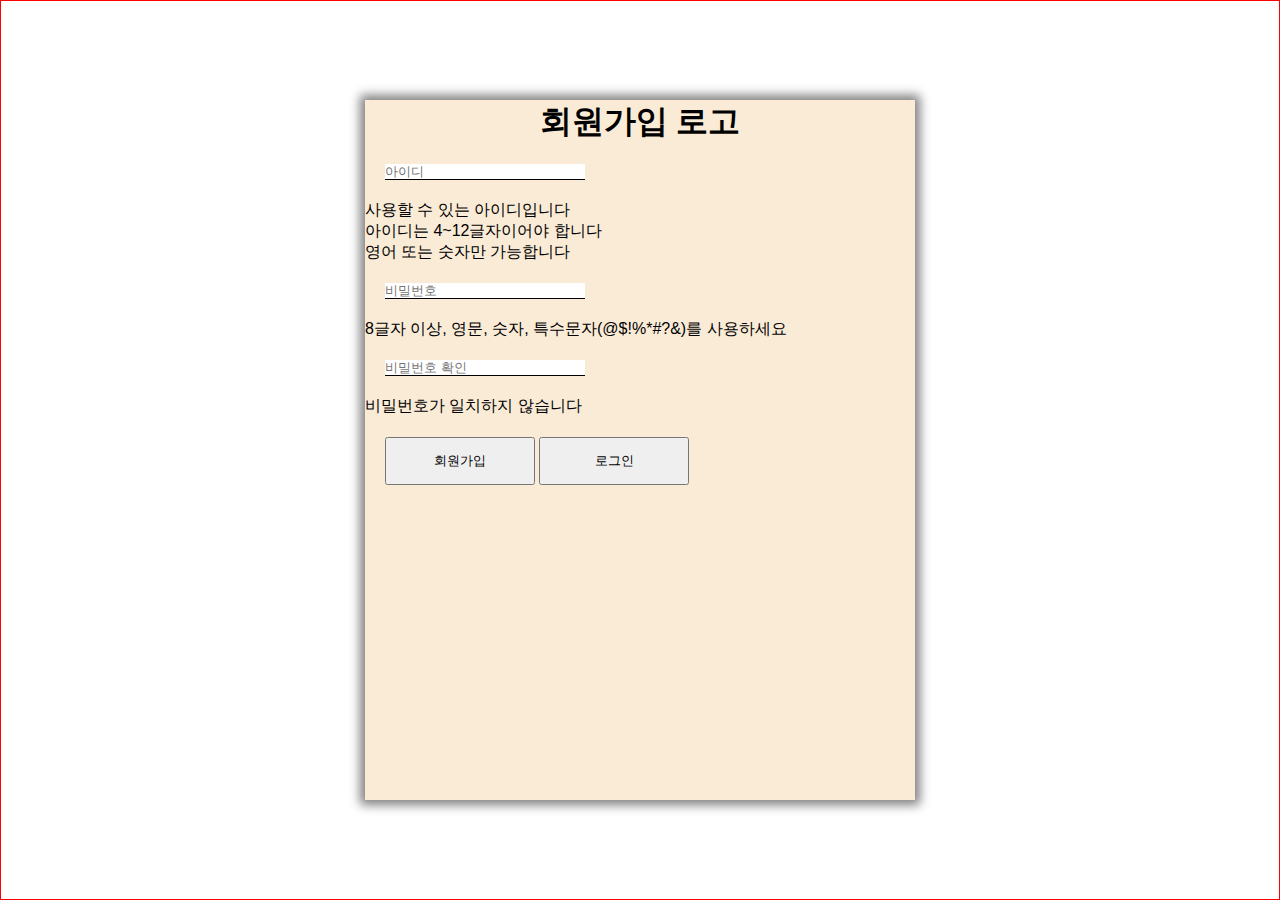
==== sign/index.html @ 3c64ab49 "test one" ====
<!DOCTYPE html>
<html lang="ko">
  <head>
    <meta charset="UTF-8" />
    <meta name="viewport" content="width=device-width, initial-scale=1.0" />
    <title>Document</title>
    <link rel="stylesheet" href="./style.css" />
  </head>
  <body>
    <div class="container">
      <div class="signin">
        <h1><a href="#" onclick="history.back(-1)">회원가입 로고</a></h1>
      </div>
      <div class="main">
        <fieldset>
          <input type="text" id="username" placeholder="아이디" />
        </fieldset>

        <div class="success-message hide">사용할 수 있는 아이디입니다</div>
        <div class="failure-message hide">아이디는 4~12글자이어야 합니다</div>
        <div class="failure-message2 hide">영어 또는 숫자만 가능합니다</div>

        <fieldset>
          <input type="password" id="password" placeholder="비밀번호" />
        </fieldset>

        <div class="strongPassword-message hide">8글자 이상, 영문, 숫자, 특수문자(@$!%*#?&)를 사용하세요</div>

        <fieldset>
          <input type="password" id="password-retype" placeholder="비밀번호 확인" />
        </fieldset>

        <div class="mismatch-message hide">비밀번호가 일치하지 않습니다</div>

        <fieldset class="signup flex" style="display: block">
          <button>회원가입</button>
          <button><a href="../login/index.html"></a>로그인</button>
        </fieldset>
      </div>
    </div>
  </body>
</html>
---- sign/style.css ----
* {
  margin: 0;
  padding: 0;
  list-style: none;
  box-sizing: border-box;
}
a {
  display: block;
  text-decoration: none;
  color: #000;
}
.flex {
  display: flex;
}
.container {
  width: 550px;
  height: 700px;
  /* border: solid 1px black; */
  background-color: antiquewhite;
  box-shadow: 0 0 10px 5px gray;
}
.signin {
  text-align: center;
}
body {
  border: 1px solid red;
  display: flex;
  flex-direction: column;
  align-items: center;
  justify-content: center;
  width: 100vw;
  height: 100vh;
}
main {
  border: 1px solid red;
  display: flex;
  flex-direction: column;
  align-items: center;
  width: 23rem;
  height: auto;
  padding: 30px;
}
.main > div {
  font-family: "Jua", sans-serif;
  font-weight: 400;
  font-style: normal;
}
fieldset {
  width: 340px;
  display: flex;
  flex-direction: column;
  justify-content: center;
  margin: 20px;
  border: none;
  border-right: 0px;
  border-top: 0px;
}
input {
  width: 200px;
  border: none;
  outline: none;
  border-bottom: solid 1px black;
  /* border: 1px solid black; */
}
button {
  /* border: 1px solid black; */
  cursor: pointer;
  width: 150px;
  height: 3rem;
}
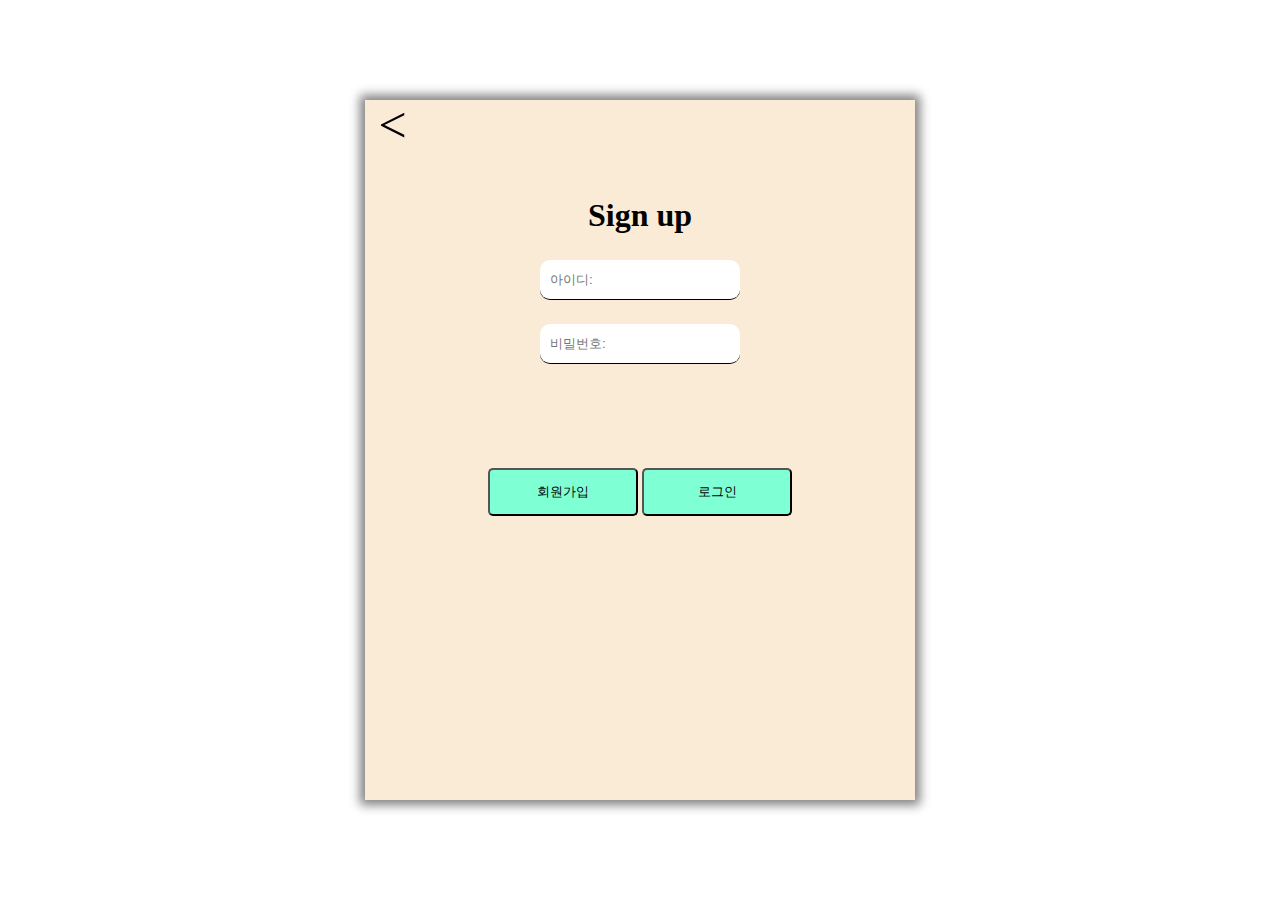
==== commit 53be1ebd: "test two" ====
--- a/sign/index.html
+++ b/sign/index.html
@@ -1,42 +1,29 @@
 <!DOCTYPE html>
 <html lang="ko">
-  <head>
-    <meta charset="UTF-8" />
-    <meta name="viewport" content="width=device-width, initial-scale=1.0" />
-    <title>Document</title>
-    <link rel="stylesheet" href="./style.css" />
-  </head>
-  <body>
-    <div class="container">
-      <div class="signin">
-        <h1><a href="#" onclick="history.back(-1)">회원가입 로고</a></h1>
-      </div>
-      <div class="main">
-        <fieldset>
-          <input type="text" id="username" placeholder="아이디" />
-        </fieldset>
-
-        <div class="success-message hide">사용할 수 있는 아이디입니다</div>
-        <div class="failure-message hide">아이디는 4~12글자이어야 합니다</div>
-        <div class="failure-message2 hide">영어 또는 숫자만 가능합니다</div>
-
-        <fieldset>
-          <input type="password" id="password" placeholder="비밀번호" />
-        </fieldset>
-
-        <div class="strongPassword-message hide">8글자 이상, 영문, 숫자, 특수문자(@$!%*#?&)를 사용하세요</div>
-
-        <fieldset>
-          <input type="password" id="password-retype" placeholder="비밀번호 확인" />
-        </fieldset>
-
-        <div class="mismatch-message hide">비밀번호가 일치하지 않습니다</div>
-
-        <fieldset class="signup flex" style="display: block">
-          <button>회원가입</button>
-          <button><a href="../login/index.html"></a>로그인</button>
-        </fieldset>
-      </div>
+<head>
+  <meta charset="UTF-8">
+  <meta name="viewport" content="width=device-width, initial-scale=1.0">
+  <title>회원가입</title>
+  <link rel="stylesheet" href="./style.css">
+</head>
+<body>    
+  <div class="container">
+        <a href="#" onclick="history.back(-1)" style="font-size: 50px; margin-right: 90%;"><</a>
+        <main>
+          <h1>Sign up</h1>
+          <div class="log">
+            <div class="id">
+              <input type="text" placeholder="아이디:">
+            </div>
+            <div class="pw">
+              <input type="password" placeholder="비밀번호:">
+          </div>
+        </main> 
+         <div class="logButton ">
+      <button>회원가입</button>
+      <button>로그인</button>
+   </div>
     </div>
-  </body>
-</html>
+ 
+</body>
+</html>--- a/sign/style.css
+++ b/sign/style.css
@@ -15,15 +15,18 @@
 .container {
   width: 550px;
   height: 700px;
-  /* border: solid 1px black; */
   background-color: antiquewhite;
   box-shadow: 0 0 10px 5px gray;
-}
-.signin {
+  line-height: 50px;
   text-align: center;
 }
+.topLogo {
+  justify-content: space-evenly;
+}
+main {
+  padding-top: 40px;
+}
 body {
-  border: 1px solid red;
   display: flex;
   flex-direction: column;
   align-items: center;
@@ -31,40 +34,23 @@
   width: 100vw;
   height: 100vh;
 }
-main {
-  border: 1px solid red;
-  display: flex;
-  flex-direction: column;
-  align-items: center;
-  width: 23rem;
-  height: auto;
-  padding: 30px;
-}
-.main > div {
-  font-family: "Jua", sans-serif;
-  font-weight: 400;
-  font-style: normal;
-}
-fieldset {
-  width: 340px;
-  display: flex;
-  flex-direction: column;
-  justify-content: center;
-  margin: 20px;
-  border: none;
-  border-right: 0px;
-  border-top: 0px;
-}
 input {
   width: 200px;
+  height: 40px;
   border: none;
   outline: none;
-  border-bottom: solid 1px black;
-  /* border: 1px solid black; */
+  border-bottom: solid 1px black;  
+  border-radius: 10px 10px 10px 10px;
+  margin-top: 20px;
+  padding-left: 10px;
 }
 button {
-  /* border: 1px solid black; */
   cursor: pointer;
   width: 150px;
   height: 3rem;
 }
+.logButton > button {
+  margin-top: 100px;
+  border-radius: 5px 5px 5px 5px; 
+  background-color: aquamarine;
+}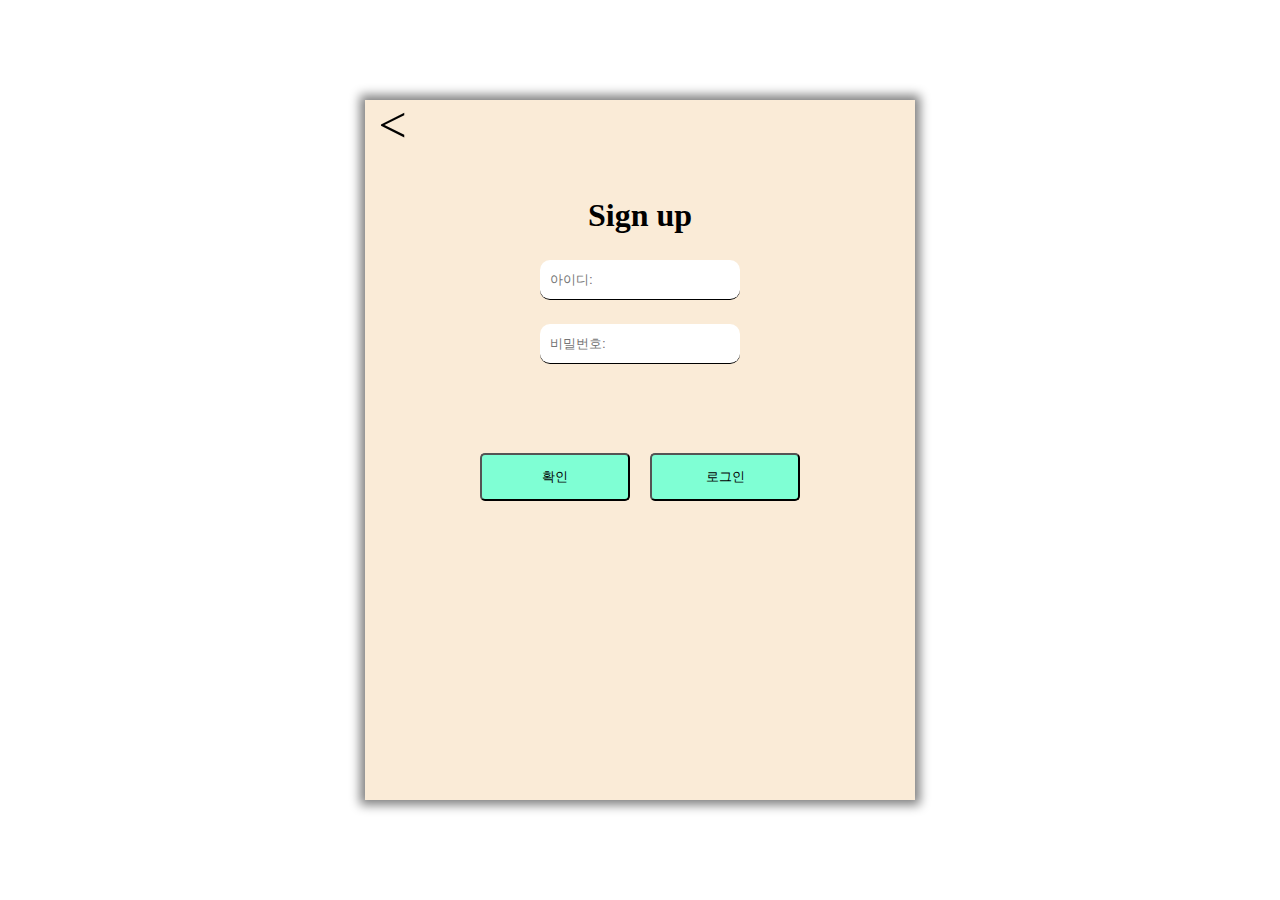
==== commit ef9bffd2: "test nine" ====
--- a/sign/index.html
+++ b/sign/index.html
@@ -19,9 +19,13 @@
               <input type="password" placeholder="비밀번호:">
           </div>
         </main> 
-         <div class="logButton ">
-      <button>회원가입</button>
-      <button>로그인</button>
+         <div class="logButton flex">
+      <form action="">
+        <button>확인</button>
+      </form>
+      <form action="../login/index.html">
+        <button>로그인</button>
+      </form>
    </div>
     </div>
  
--- a/sign/style.css
+++ b/sign/style.css
@@ -49,8 +49,17 @@
   width: 150px;
   height: 3rem;
 }
-.logButton > button {
+.logButton {
+  justify-content: center;
+  gap: 20px;
+  margin-top: 15%;
+}
+.logButton > form > button {
+  border-radius: 5px 5px 5px 5px; 
+  background-color: aquamarine;
+}
+/* .logButton > button {
   margin-top: 100px;
   border-radius: 5px 5px 5px 5px; 
   background-color: aquamarine;
-}+} */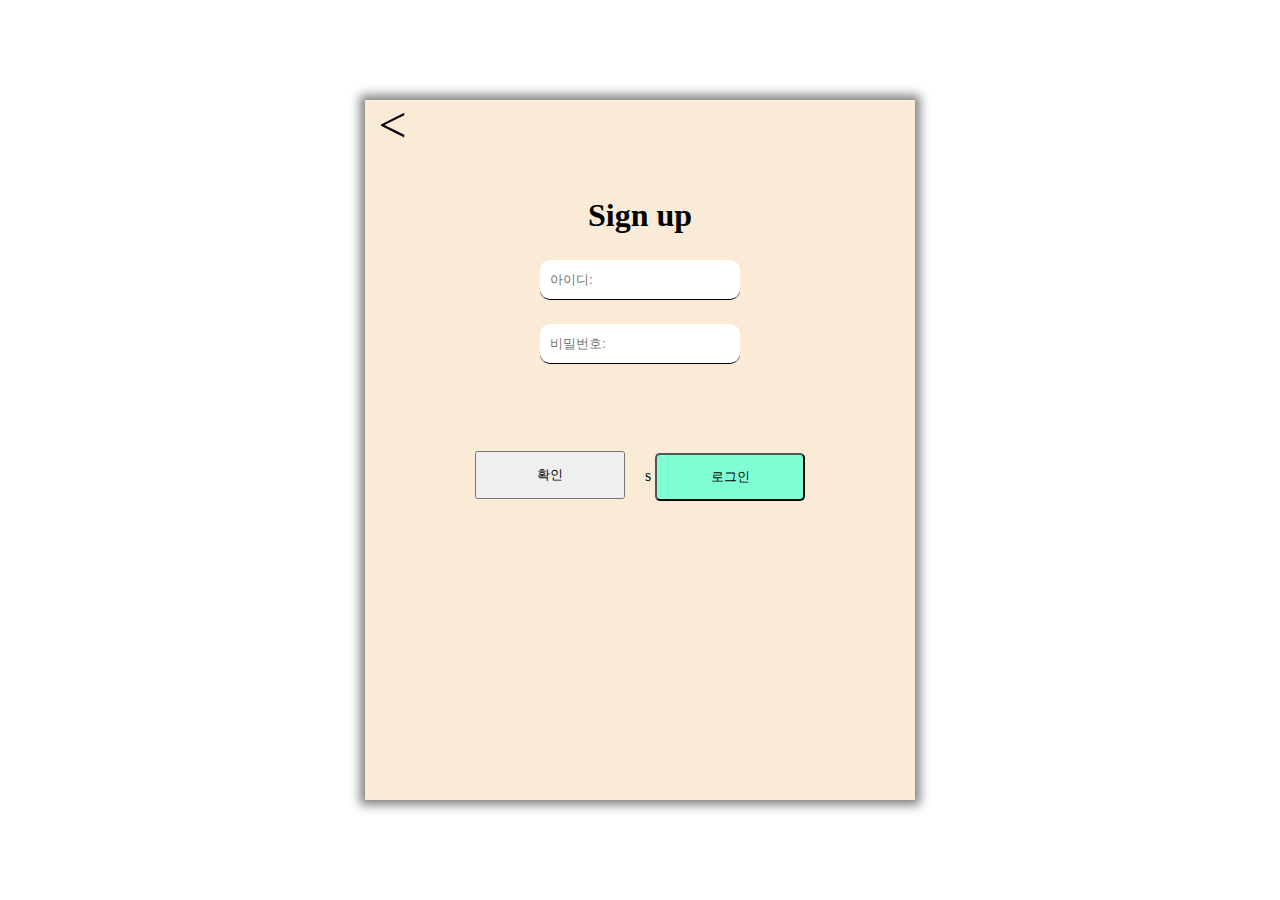
==== commit 6fe56dab: "text 10" ====
--- a/sign/index.html
+++ b/sign/index.html
@@ -11,7 +11,6 @@
         <a href="#" onclick="history.back(-1)" style="font-size: 50px; margin-right: 90%;"><</a>
         <main>
           <h1>Sign up</h1>
-          <div class="log">
             <div class="id">
               <input type="text" placeholder="아이디:">
             </div>
@@ -20,10 +19,9 @@
           </div>
         </main> 
          <div class="logButton flex">
-      <form action="">
         <button>확인</button>
       </form>
-      <form action="../login/index.html">
+      <form action="../login/index.html">s
         <button>로그인</button>
       </form>
    </div>
--- a/sign/style.css
+++ b/sign/style.css
@@ -39,7 +39,7 @@
   height: 40px;
   border: none;
   outline: none;
-  border-bottom: solid 1px black;  
+  border-bottom: solid 1px black;
   border-radius: 10px 10px 10px 10px;
   margin-top: 20px;
   padding-left: 10px;
@@ -55,11 +55,11 @@
   margin-top: 15%;
 }
 .logButton > form > button {
-  border-radius: 5px 5px 5px 5px; 
+  border-radius: 5px 5px 5px 5px;
   background-color: aquamarine;
 }
 /* .logButton > button {
   margin-top: 100px;
   border-radius: 5px 5px 5px 5px; 
   background-color: aquamarine;
-} */+} */
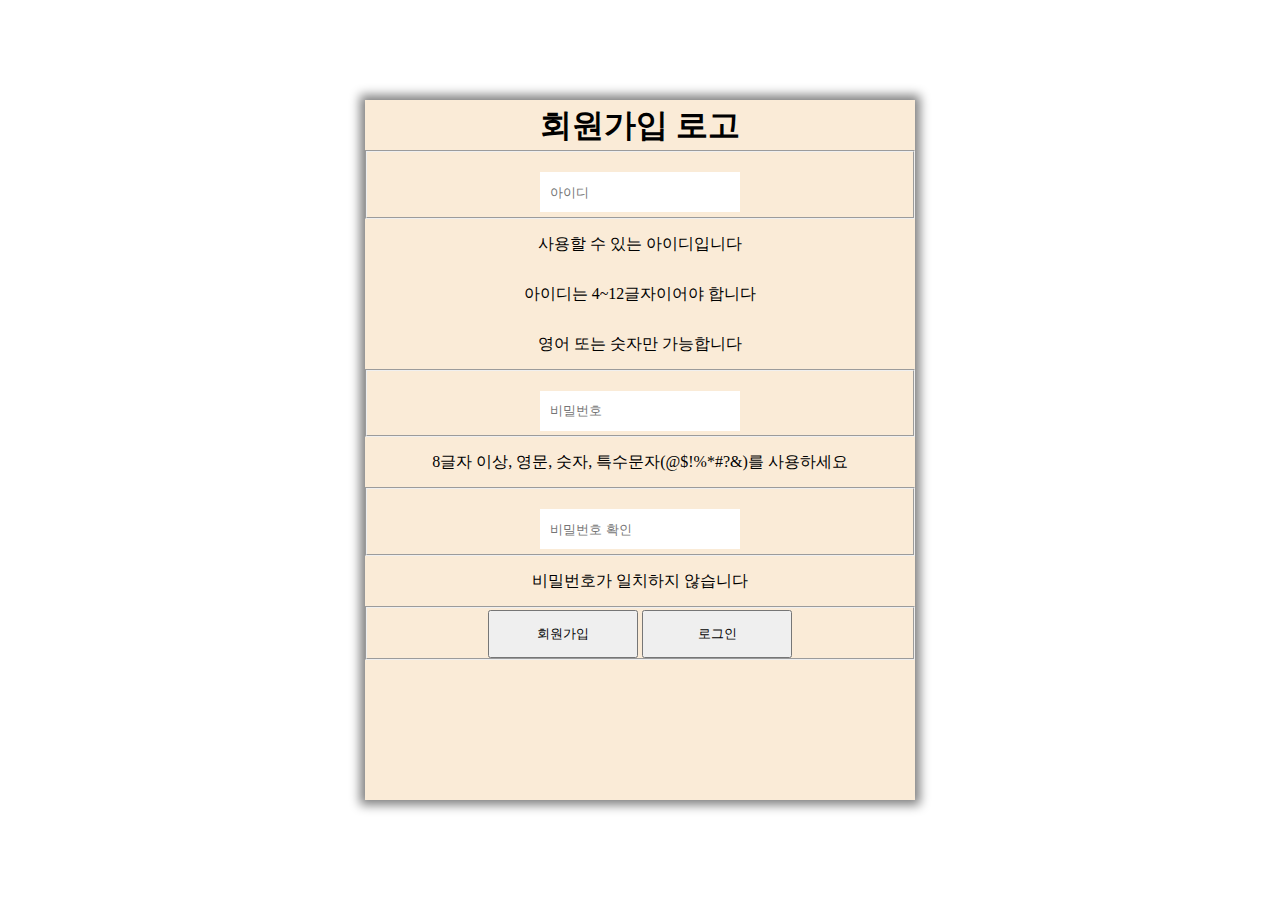
==== commit faffb5ff: "asd" ====
--- a/sign/index.html
+++ b/sign/index.html
@@ -1,31 +1,42 @@
 <!DOCTYPE html>
 <html lang="ko">
-<head>
-  <meta charset="UTF-8">
-  <meta name="viewport" content="width=device-width, initial-scale=1.0">
-  <title>회원가입</title>
-  <link rel="stylesheet" href="./style.css">
-</head>
-<body>    
-  <div class="container">
-        <a href="#" onclick="history.back(-1)" style="font-size: 50px; margin-right: 90%;"><</a>
-        <main>
-          <h1>Sign up</h1>
-            <div class="id">
-              <input type="text" placeholder="아이디:">
-            </div>
-            <div class="pw">
-              <input type="password" placeholder="비밀번호:">
-          </div>
-        </main> 
-         <div class="logButton flex">
-        <button>확인</button>
-      </form>
-      <form action="../login/index.html">s
-        <button>로그인</button>
-      </form>
-   </div>
+  <head>
+    <meta charset="UTF-8" />
+    <meta name="viewport" content="width=device-width, initial-scale=1.0" />
+    <title>Document</title>
+    <link rel="stylesheet" href="./style.css" />
+  </head>
+  <body>
+    <div class="container">
+      <div class="signin">
+        <h1><a href="#" onclick="history.back(-1)">회원가입 로고</a></h1>
+      </div>
+      <div class="main">
+        <fieldset>
+          <input type="text" id="username" placeholder="아이디" />
+        </fieldset>
+
+        <div class="success-message hide">사용할 수 있는 아이디입니다</div>
+        <div class="failure-message hide">아이디는 4~12글자이어야 합니다</div>
+        <div class="failure-message2 hide">영어 또는 숫자만 가능합니다</div>
+
+        <fieldset>
+          <input type="password" id="password" placeholder="비밀번호" />
+        </fieldset>
+
+        <div class="strongPassword-message hide">8글자 이상, 영문, 숫자, 특수문자(@$!%*#?&)를 사용하세요</div>
+
+        <fieldset>
+          <input type="password" id="password-retype" placeholder="비밀번호 확인" />
+        </fieldset>
+
+        <div class="mismatch-message hide">비밀번호가 일치하지 않습니다</div>
+
+        <fieldset class="signup flex" style="display: block">
+          <button>회원가입</button>
+          <button><a href="../login/index.html"></a>로그인</button>
+        </fieldset>
+      </div>
     </div>
- 
-</body>
-</html>+  </body>
+</html>
--- a/sign/style.css
+++ b/sign/style.css
@@ -39,7 +39,11 @@
   height: 40px;
   border: none;
   outline: none;
+<<<<<<< HEAD
   border-bottom: solid 1px black;
+=======
+  border-bottom: solid 1px black;  
+>>>>>>> ef9bffd2b96a8735620286a7e7aefd5cb5928342
   border-radius: 10px 10px 10px 10px;
   margin-top: 20px;
   padding-left: 10px;
@@ -55,11 +59,19 @@
   margin-top: 15%;
 }
 .logButton > form > button {
+<<<<<<< HEAD
   border-radius: 5px 5px 5px 5px;
+=======
+  border-radius: 5px 5px 5px 5px; 
+>>>>>>> ef9bffd2b96a8735620286a7e7aefd5cb5928342
   background-color: aquamarine;
 }
 /* .logButton > button {
   margin-top: 100px;
   border-radius: 5px 5px 5px 5px; 
   background-color: aquamarine;
+<<<<<<< HEAD
 } */
+=======
+} */
+>>>>>>> ef9bffd2b96a8735620286a7e7aefd5cb5928342
